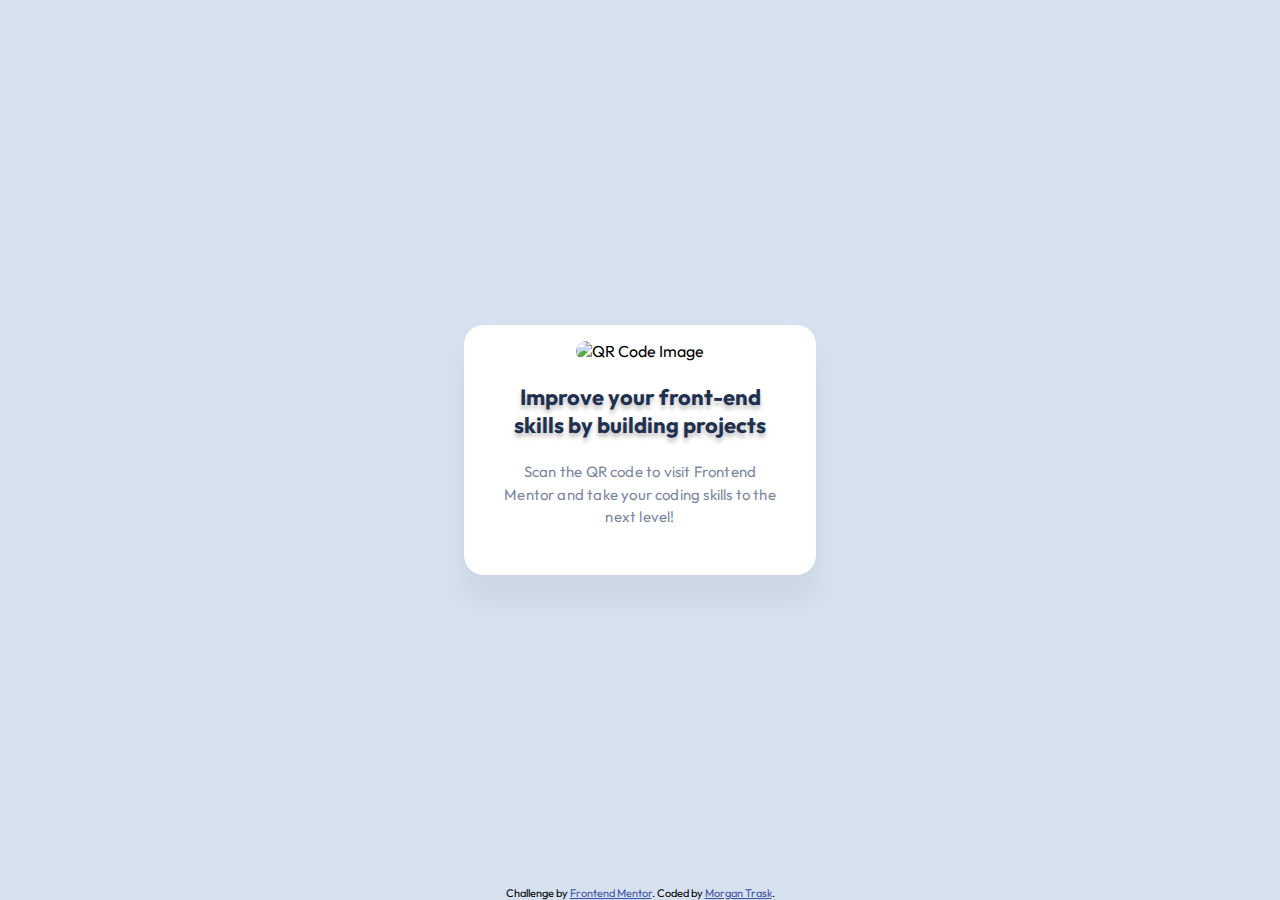
==== index.html @ f451c9f3 "Add files via upload" ====
<!DOCTYPE html>
<html>
<head>
	<meta charset="utf-8">
	<meta name="viewport" content="width=device-width, initial-scale=1">
	<link rel="stylesheet" href="styles.css">
	<link rel="preconnect" href="https://fonts.googleapis.com">
	<link rel="preconnect" href="https://fonts.gstatic.com" crossorigin>
	<link href="https://fonts.googleapis.com/css2?family=Outfit:wght@400;700&display=swap" rel="stylesheet">
	<title>QR Code Component Solution</title>
</head>
<body>
	<main class="container-center">
		<div class="container">
			<img class="qr-img" src="../qr-code-component-v1/images/image-qr-code.png" alt="QR Code Image">
			<h1 class="qr-h1">Improve your front-end skills by building projects</h1>
			<p class="qr-p">Scan the QR code to visit Frontend Mentor and take your coding skills to the next level!</p>
		</div>
	</main>

	 <footer class="attribution">
	    Challenge by <a href="https://www.frontendmentor.io?ref=challenge" target="_blank">Frontend Mentor</a>. 
	    Coded by <a href="https://www.frontendmentor.io/profile/MeltedGreenVelvet">Morgan Trask</a>.
  	</footer>
</body>
</html>
---- styles.css ----
/*
-----------------
LAYOUT
-----------------
*/

body {
	background-color: #d5e1ef;
    font-size: 1rem;
	font-family: 'Outfit', sans-serif;
	text-align: center;
	margin: 0;
}

.container-center {
	display: flex;
	flex-direction: column;
	justify-content: center;
	align-items: center;
	height: 100vh;
}

.container {
    background-color: #fff;
	max-width: 320px; 
	width: 50%;
	padding: 1em;
    border-radius: 20px;
	box-shadow: 0px 25px 25px rgba(0, 0, 0, 0.0476518);
}	

.qr-img {
	width: 100%;
	border-radius: 20px;
}

/*
-----------------
TYPOGRAPHY
-----------------
*/

.qr-h1 {
    color: #1F314F;
	font-size: 1.375rem;
	font-weight:  700;
    padding: .3em 1em;
	line-height: 1.3em;
	text-shadow: 0px 4px 4px rgba(0, 0, 0, 0.25);
}

.qr-p {
	color: #7D889E;
    font-size: 0.9375em;
	font-weight: 400;
    padding: 0 1.6em 1em 1.6em;
	line-height: 1.5em;
    letter-spacing: 0.1875px;
}

/*
-----------------
ATTRIBUTION
-----------------
*/

.attribution { 
    font-size: 11px; 
    text-align: center; 
    position: absolute;
    bottom: 0;
    left: 50%;
    transform: translate(-50%, 0);
}

.attribution a { 
    color: hsl(228, 45%, 44%); 
}
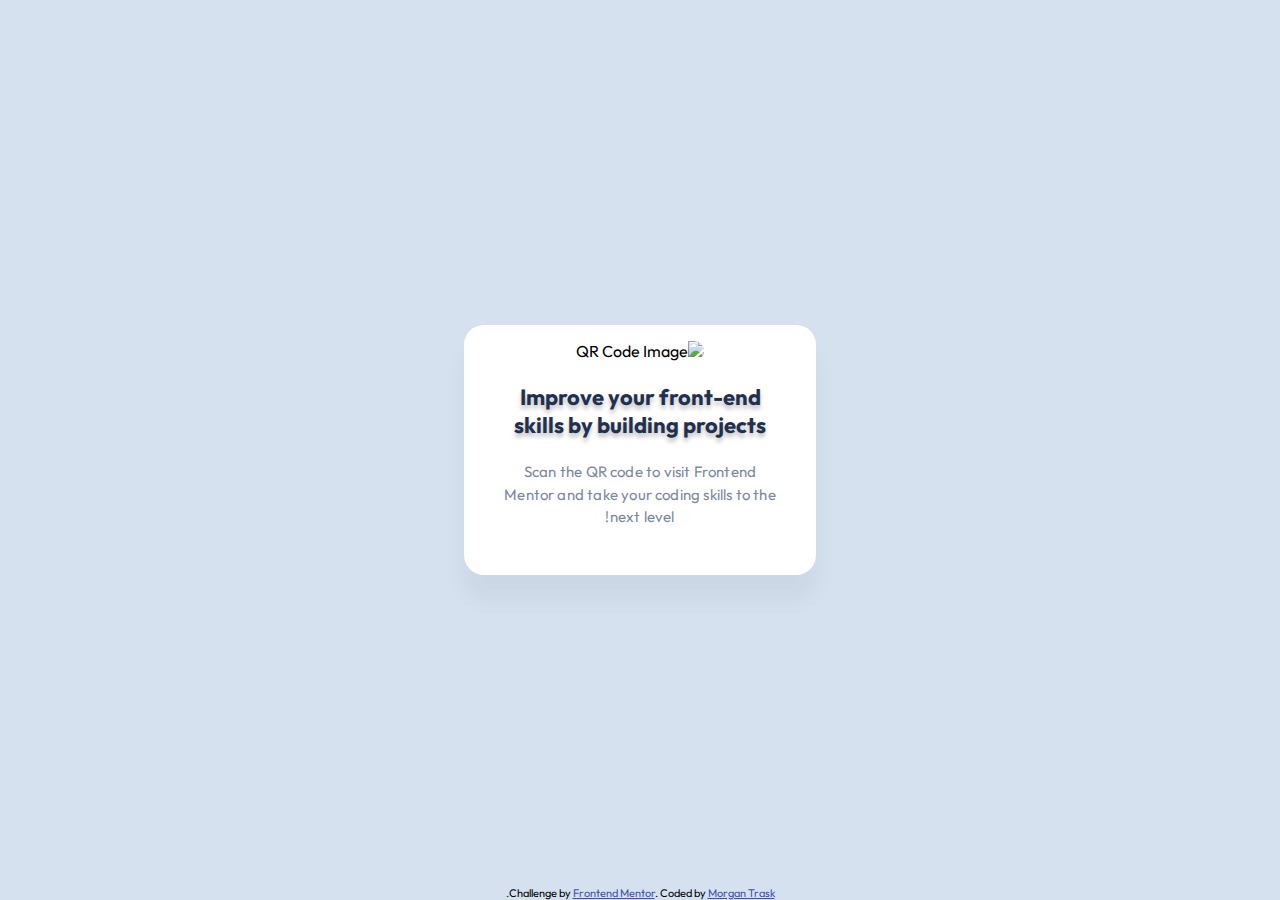
==== commit 3da2e41e: "Update index.html" ====
--- a/index.html
+++ b/index.html
@@ -1,5 +1,5 @@
 <!DOCTYPE html>
-<html>
+<html lang="en" dir="rtl">
 <head>
 	<meta charset="utf-8">
 	<meta name="viewport" content="width=device-width, initial-scale=1">
@@ -12,7 +12,7 @@
 <body>
 	<main class="container-center">
 		<div class="container">
-			<img class="qr-img" src="../qr-code-component-v1/images/image-qr-code.png" alt="QR Code Image">
+			<img class="qr-img" src="image-qr-code.png" alt="QR Code Image">
 			<h1 class="qr-h1">Improve your front-end skills by building projects</h1>
 			<p class="qr-p">Scan the QR code to visit Frontend Mentor and take your coding skills to the next level!</p>
 		</div>
@@ -23,4 +23,4 @@
 	    Coded by <a href="https://www.frontendmentor.io/profile/MeltedGreenVelvet">Morgan Trask</a>.
   	</footer>
 </body>
-</html>+</html>
